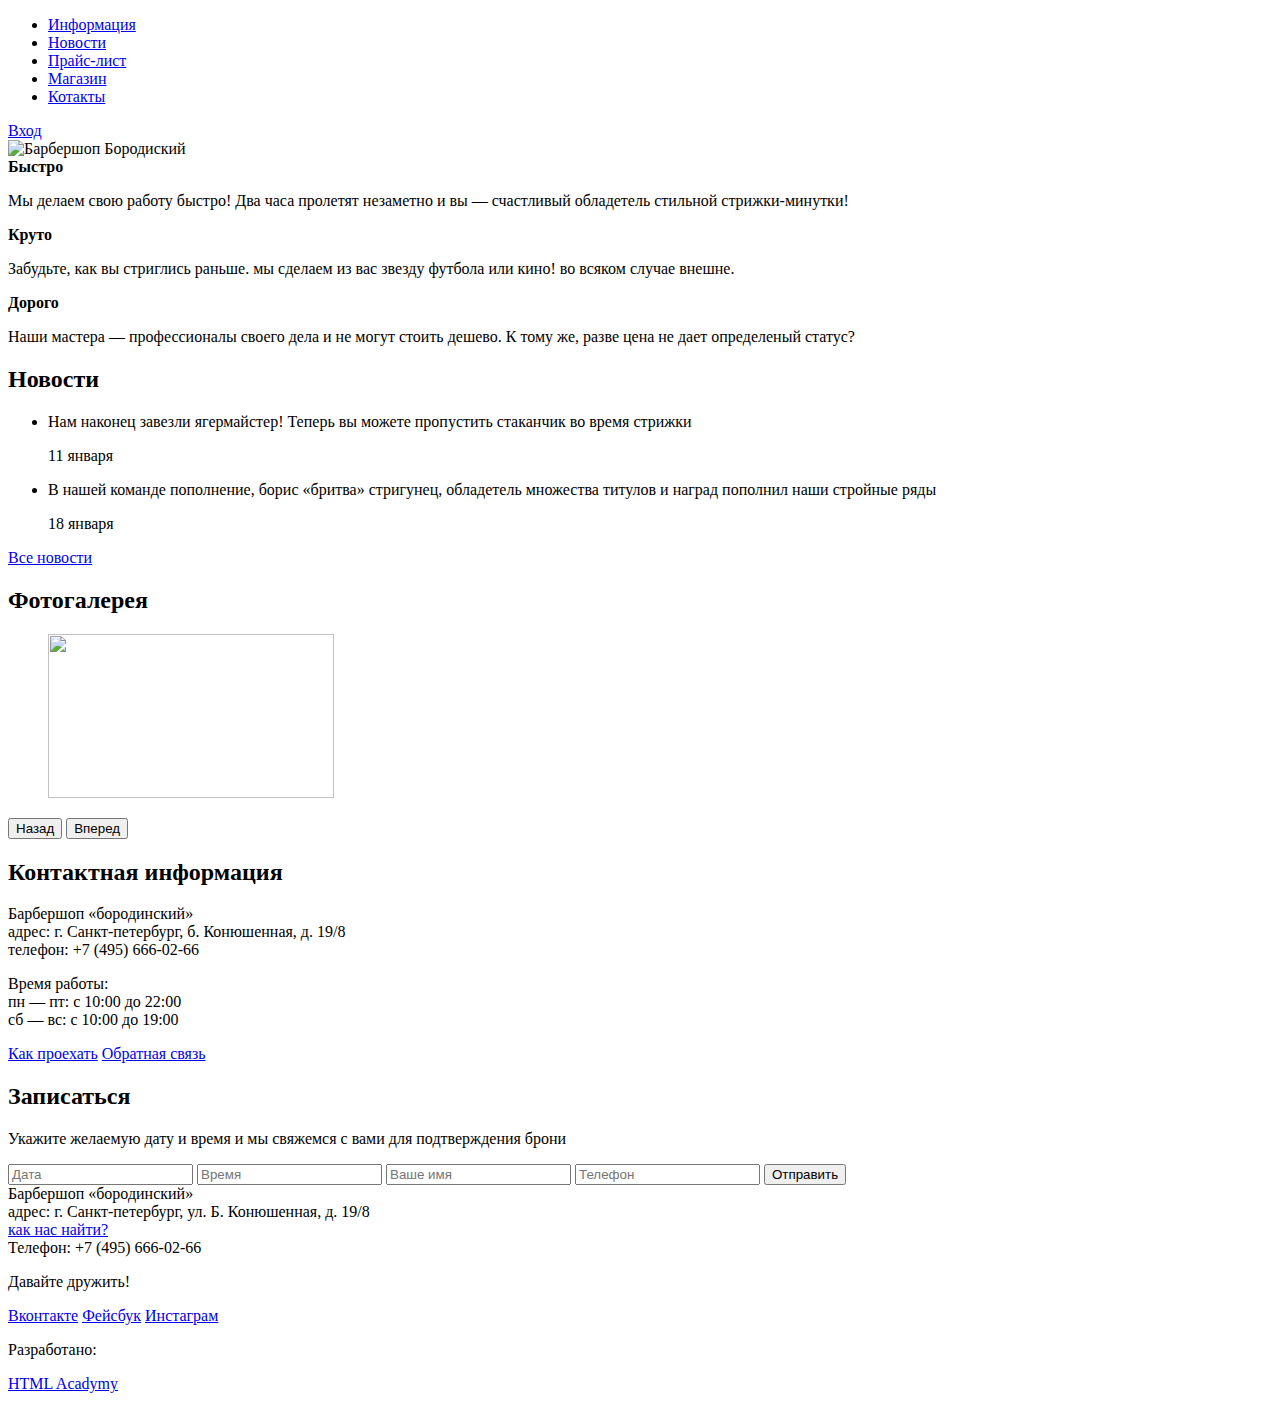
==== index.html @ eb890f3f "Add HTML text" ====
<!DOCTYPE html>
<html lang="ru">
<head>
    <meta charset="utf-8">
    <title>Барбершоп "Бородинский"</title>
    <!--<link rel="stylesheet" href="style.css">-->
</head>
<body>
  <header class="main-header">
    <div class="container">
        <nav class="main-navigator">
            <ul>
                <li><a href="#">Информация</a></li>
                <li><a href="#">Новости</a></li>
                <li><a href="#">Прайс-лист</a></li>
                <li><a href="#">Магазин</a></li>
                <li><a href="#">Котакты</a></li>
            </ul>
        </nav>
        <div class="user-block">
            <a href="#" class="login">Вход</a>
        </div>
    </div>
  </header>
  <main class="container">
    <div class="index-logo">
      <img src="img/BORODINSKI Logo.jpg" height="204" width="368" alt="Барбершоп Бородиский">
    </div>
    <section class="features">
      <div class="features-item">
        <b class="features-name">Быстро</b>
        <p>Мы делаем свою работу быстро!
          Два часа пролетят незаметно и вы —
          счастливый обладетель стильной стрижки-минутки!
        </p>
      </div>
      <div class="features-item">
        <b class="features-name">Круто</b>
        <p>Забудьте, как вы стриглись раньше.
          мы сделаем из вас звезду футбола или кино!
          во всяком случае внешне.
        </p>
      </div>
      <div class="features-item">
        <b class="features-name">Дорого</b>
        <p>Наши мастера — профессионалы своего дела
          и не могут стоить дешево. К тому же, разве
          цена не дает определеный статус?
        </p>
      </div>
    </section>
    <div class="index-content">
      <div class="index-content-left">
        <h2 class="index-content-title">Новости</h2>
        <ul class="news-preview">
          <li>
            <p>Нам наконец завезли ягермайстер!
              Теперь вы можете пропустить стаканчик
              во время стрижки
            </p>
            <time datetime="2016-01-11">11 января</time>
          </li>
          <li>
            <p>В нашей команде пополнение, борис «бритва»
              стригунец, обладетель множества титулов и
              наград пополнил наши стройные ряды
            </p>
            <time datetime="2016-01-18">18 января</time>
          </li>
        </ul>
        <a href="#" class="btn">Все новости</a>
      </div>
      <div class="index-content-right">
        <h2 class="index-content-title">Фотогалерея</h2>
        <figure class="gallery-content">
          <img src="img/Layer 21.jpg" height="164" width="286"/>
        </figure>
        <button class="btn gallery-prev">Назад</button>
        <button class="btn gallery-next">Вперед</button>
      </div>
    </div>
    <div class="index-content">
      <div class="index-content-left">
        <h2 class="index-content-title">Контактная информация</h2>
        <p>Барбершоп «бородинский»<br>
          адрес: г. Санкт-петербург, б. Конюшенная, д. 19/8<br>
          телефон: +7 (495) 666-02-66
        </p>
        <p>Время работы:<br>
          пн — пт: с 10:00 до 22:00<br>
          сб — вс: с 10:00 до 19:00
        </p>
        <a href="#" class="btn">Как проехать</a>
        <a href="#" class="btn">Обратная связь</a>
      </div>
      <div class="index-content-right">
        <h2 class="index-content-title">Записаться</h2>
        <p>Укажите желаемую дату и время и мы свяжемся с вами для подтверждения брони</p>
        <form action="#" class="appointment-form" method="post">
          <input type="text" class="text" name="date" value="" placeholder="Дата">
          <input type="text" class="text" name="time" value="" placeholder="Время">
          <input type="text" class="text" name="name" value="" placeholder="Ваше имя">
          <input type="tel" class="tel" name="phone" value="" placeholder="Телефон">
          <button class="btn" type="submit">Отправить</button>
        </form>
      </div>
    </div>
  </main>
  <footer class="main-footer">
    <div class="container">
      <section class="footer-contacts">
        Барбершоп «бородинский»<br>
        адрес: г. Санкт-петербург, ул. Б. Конюшенная, д. 19/8 <br>
        <a href="#">как нас найти?</a> <br>
        Телефон: +7 (495) 666-02-66
      </section>
      <section class="footer-social">
        <p>Давайте дружить!</p>
        <a href="#" class="social-btn social-btn-vk">Вконтакте</a>
        <a href="#" class="social-btn social-btn-fb">Фейсбук</a>
        <a href="#" class="social-btn social-btn-inst">Инстаграм</a>
      </section>
      <section class="footer-copyright">
        <p>Разработано:</p>
        <a href="#" class="btn">HTML Acadymy</a>
      </section>
    </div>
  </footer>
</body>
</html>
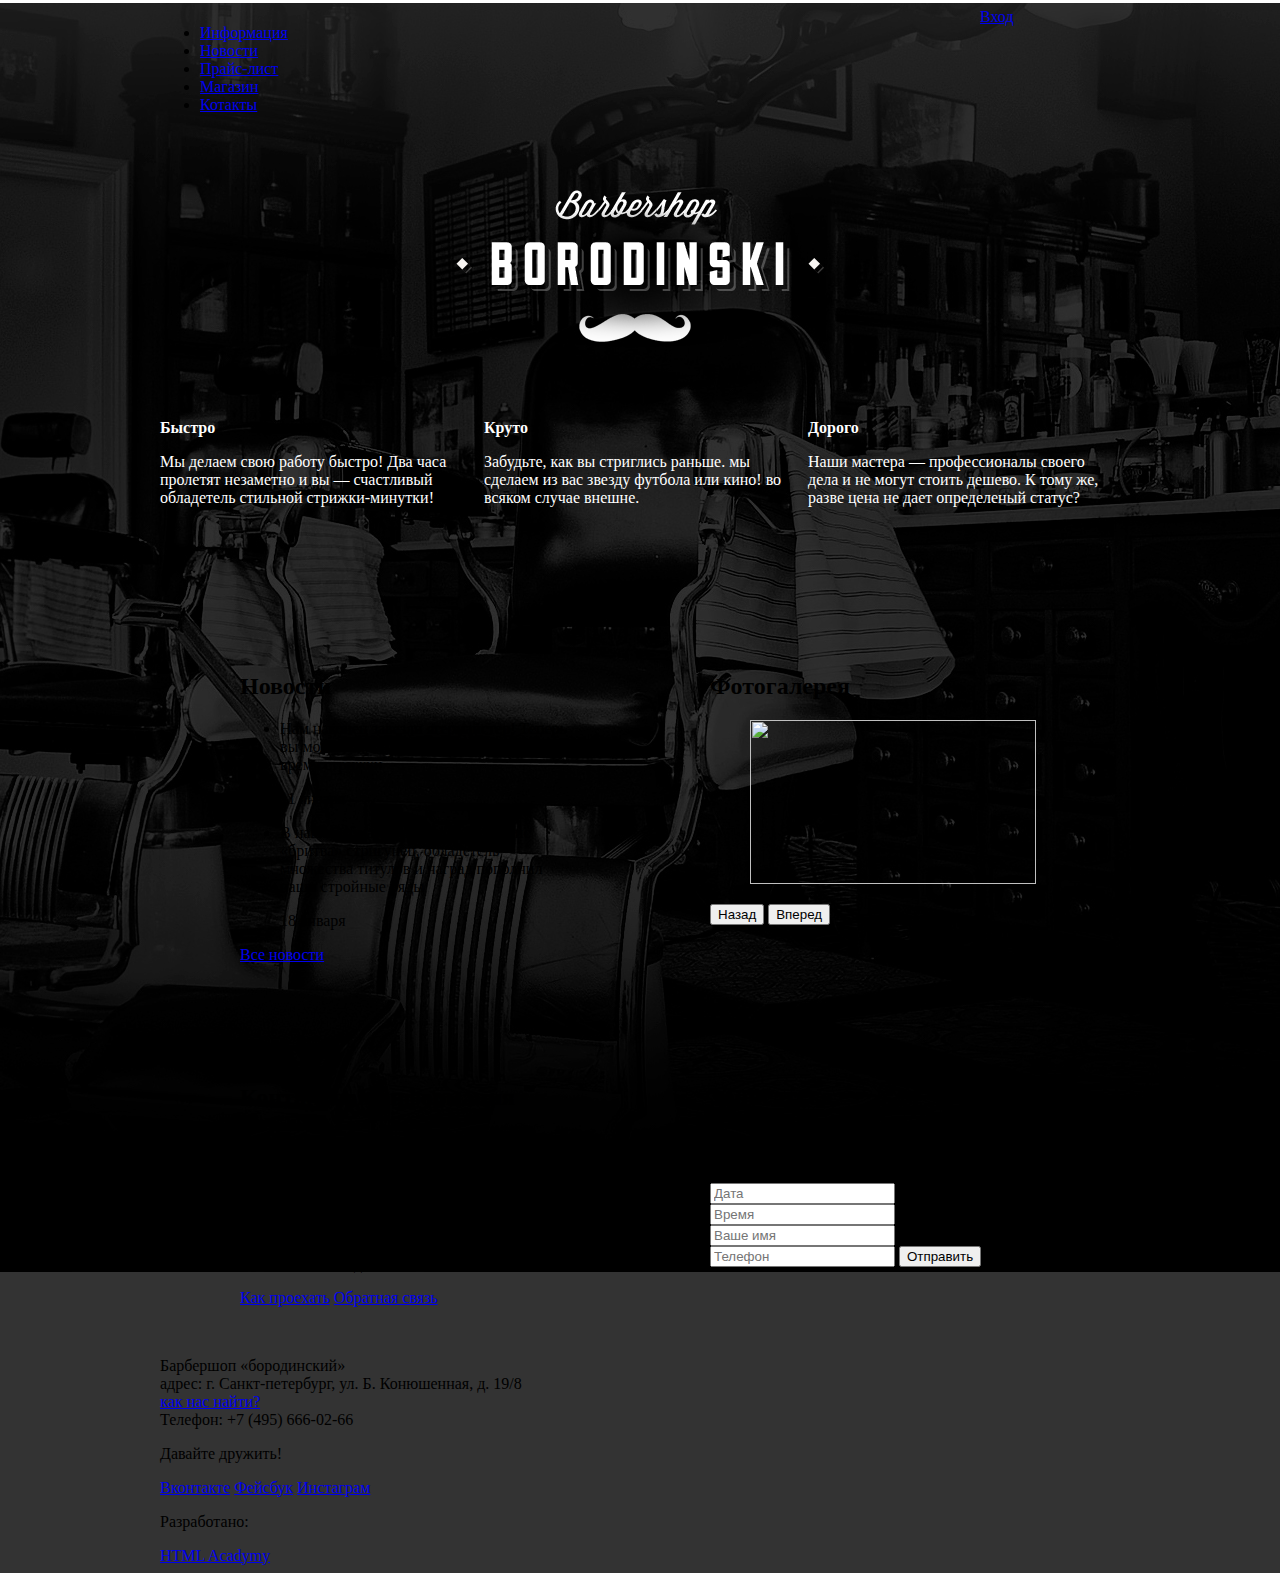
==== commit cb1ae1b0: "добавил price.html" ====
--- a/index.html
+++ b/index.html
@@ -3,11 +3,11 @@
 <head>
     <meta charset="utf-8">
     <title>Барбершоп "Бородинский"</title>
-    <!--<link rel="stylesheet" href="style.css">-->
+    <link rel="stylesheet" href="css/style.css">
 </head>
 <body>
   <header class="main-header">
-    <div class="container">
+    <div class="container clearfix">
         <nav class="main-navigator">
             <ul>
                 <li><a href="#">Информация</a></li>
@@ -24,7 +24,7 @@
   </header>
   <main class="container">
     <div class="index-logo">
-      <img src="img/BORODINSKI Logo.jpg" height="204" width="368" alt="Барбершоп Бородиский">
+      <img src="img/BORODINSKI Logo.png" height="204" width="368" alt="Барбершоп Бородиский">
     </div>
     <section class="features">
       <div class="features-item">
@@ -49,7 +49,7 @@
         </p>
       </div>
     </section>
-    <div class="index-content">
+    <div class="index-content clearfix">
       <div class="index-content-left">
         <h2 class="index-content-title">Новости</h2>
         <ul class="news-preview">
@@ -73,13 +73,13 @@
       <div class="index-content-right">
         <h2 class="index-content-title">Фотогалерея</h2>
         <figure class="gallery-content">
-          <img src="img/Layer 21.jpg" height="164" width="286"/>
+          <img src="img/index-photo1.jpg" height="164" width="286"/>
         </figure>
         <button class="btn gallery-prev">Назад</button>
         <button class="btn gallery-next">Вперед</button>
       </div>
     </div>
-    <div class="index-content">
+    <div class="index-content clearfix">
       <div class="index-content-left">
         <h2 class="index-content-title">Контактная информация</h2>
         <p>Барбершоп «бородинский»<br>
--- a/css/style.css
+++ b/css/style.css
@@ -0,0 +1,68 @@
+.clearfix::after{
+  content: "";
+  display: table;
+  clear: both;
+}
+
+.container{
+  width: 960px;
+  margin: 0 auto;
+  padding: 0 10px;
+}
+
+body{
+  background: url("../img/page-bg.jpg") no-repeat 50% 3px;
+  /*color: white;*/
+}
+
+.main-header{
+  margin-bottom: 60px;
+}
+
+.main-header .main-navigator{
+  float: left;
+  width: 780px;
+}
+
+.main-header .user-block{
+  float: right;
+  width: 140px;
+  /*padding: 20px 30px;*/
+}
+
+.index-logo{
+  height: 204px;
+  width: 368px;
+  margin: 0 auto;
+  margin-bottom: 25px;
+}
+
+.features{
+  margin-bottom: 80px;
+  color: white;
+}
+
+.features .features-item{
+  width: 300px;
+  display: inline-block;
+  margin-right: 20px;
+}
+
+.features .features-item:last-child{
+  margin-right: 0;
+}
+
+.index-content{
+  background: url("../img/index-content-bg.jpg") repeat;
+  padding: 50px 80px;
+}
+
+.index-content-left{
+  float: left;
+  width: 330px;
+}
+
+.index-content-right{
+  float: right;
+  width: 330px;
+}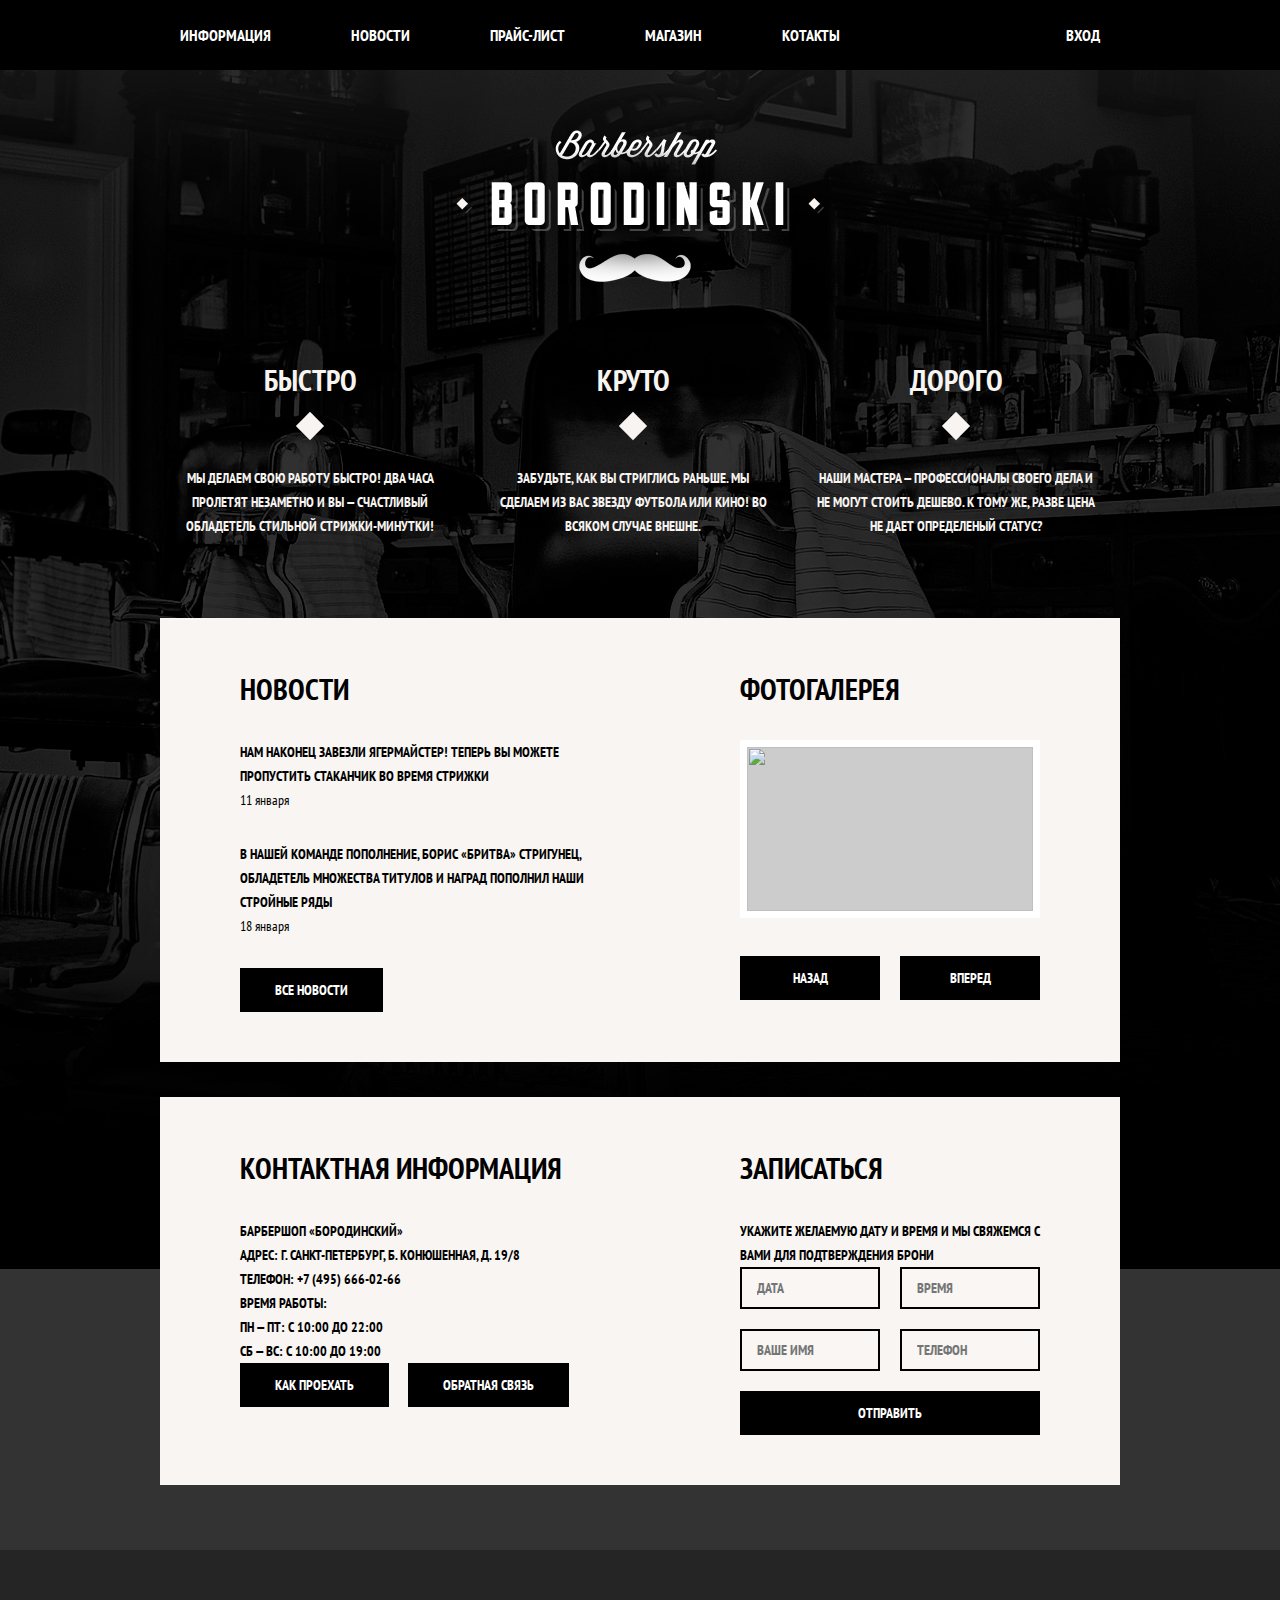
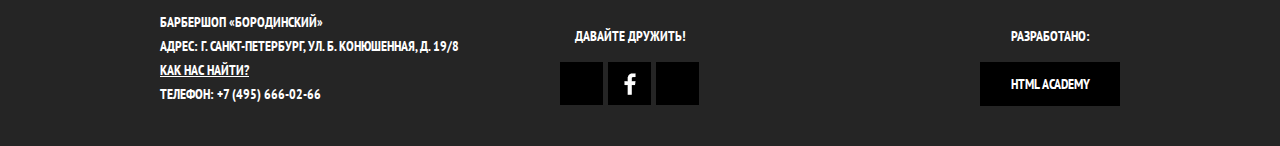
==== commit 89f8500d: "добавил price.html" ====
--- a/index.html
+++ b/index.html
@@ -1,9 +1,11 @@
 <!DOCTYPE html>
 <html lang="ru">
 <head>
-    <meta charset="utf-8">
-    <title>Барбершоп "Бородинский"</title>
-    <link rel="stylesheet" href="css/style.css">
+  <meta charset="utf-8">
+  <title>Барбершоп "Бородинский"</title>
+  <link rel="stylesheet" href="css/normalize.css">
+  <link rel="stylesheet" href="css/style.css">
+  <link href="https://fonts.googleapis.com/css?family=PT+Sans+Narrow:400,700&amp;subset=cyrillic" rel="stylesheet">
 </head>
 <body>
   <header class="main-header">
@@ -72,11 +74,13 @@
       </div>
       <div class="index-content-right">
         <h2 class="index-content-title">Фотогалерея</h2>
-        <figure class="gallery-content">
-          <img src="img/index-photo1.jpg" height="164" width="286"/>
-        </figure>
-        <button class="btn gallery-prev">Назад</button>
-        <button class="btn gallery-next">Вперед</button>
+        <div class="gallery">
+          <figure class="gallery-content">
+            <img src="img/index-photo1.jpg" height="164" width="286"/>
+          </figure>
+          <button class="btn gallery-prev">Назад</button>
+          <button class="btn gallery-next">Вперед</button>
+        </div>
       </div>
     </div>
     <div class="index-content clearfix">
@@ -107,7 +111,7 @@
     </div>
   </main>
   <footer class="main-footer">
-    <div class="container">
+    <div class="container clearfix">
       <section class="footer-contacts">
         Барбершоп «бородинский»<br>
         адрес: г. Санкт-петербург, ул. Б. Конюшенная, д. 19/8 <br>
@@ -122,7 +126,7 @@
       </section>
       <section class="footer-copyright">
         <p>Разработано:</p>
-        <a href="#" class="btn">HTML Acadymy</a>
+        <a href="#" class="btn">HTML Academy</a>
       </section>
     </div>
   </footer>
--- a/css/style.css
+++ b/css/style.css
@@ -4,19 +4,57 @@
   clear: both;
 }
 
+body{
+  background: #000000 url("../img/page-bg.jpg") no-repeat center top;
+  margin: 0;
+  min-width: 960px;
+  font-family: 'PT Sans Narrow',"Arial", sans-serif;
+  font-weight: bold;
+  font-size: 14px;
+  line-height: 24px;
+  text-transform: uppercase;
+}
+
 .container{
   width: 960px;
   margin: 0 auto;
   padding: 0 10px;
 }
 
-body{
-  background: url("../img/page-bg.jpg") no-repeat 50% 3px;
-  /*color: white;*/
-}
-
 .main-header{
   margin-bottom: 60px;
+  color: #ffffff;
+  background-color: #000000;
+}
+
+.main-navigator ul{
+  margin: 0;
+  padding: 0;
+  list-style: none;
+  font-size: 0;
+}
+
+.main-navigator li{
+  display: inline-block;
+  vertical-align: top;
+  margin-right: 40px;
+  font-size: 16px;
+  line-height: 20px;
+}
+
+.main-navigator a{
+  display: block;
+  color: #ffffff;
+  text-decoration: none;
+  padding: 25px 20px;
+}
+
+.main-navigator a:hover{
+  background-color: #242424;
+}
+
+.user-block a{
+  line-height: 20px;
 }
 
 .main-header .main-navigator{
@@ -26,8 +64,37 @@
 
 .main-header .user-block{
   float: right;
-  width: 140px;
-  /*padding: 20px 30px;*/
+  max-width: 140px;
+}
+
+.user-block .login{
+  position: relative;
+  padding: 25px 20px 25px 50px;
+  display: block;
+  color: #ffffff;
+  text-decoration: none;
+  font-size: 16px;
+  line-height: 20px;
+}
+
+.user-block .login:after{
+  position: absolute;
+  left:20px;
+  top:50%;
+  margin-top:-8px;
+  content: "";
+  width: 18px;
+  height: 16px;
+  background: url("../img/exit.png") no-repeat center top;
+  opacity: 0.3;
+}
+
+.user-block .login:hover{
+  background-color: #242424;
+}
+
+.user-block .login:hover::after{
+  opacity: 1;
 }
 
 .index-logo{
@@ -39,30 +106,292 @@
 
 .features{
   margin-bottom: 80px;
-  color: white;
+  color: #f7f4f1;
 }
 
 .features .features-item{
   width: 300px;
   display: inline-block;
   margin-right: 20px;
+
+  text-align: center;
 }
 
 .features .features-item:last-child{
   margin-right: 0;
 }
 
+.features-name{
+  display: block;
+  position: relative;
+  padding-bottom: 35px;
+  margin-bottom: 30px;
+
+  font-size: 30px;
+  line-height: 42px;
+}
+
+.features-name::after{
+  content: "";
+  position: absolute;
+  bottom: 0;
+  left: 50%;
+  margin-left: -10px;
+  width: 20px;
+  height: 20px;
+
+  background-color: #f7f4f1;
+  -webkit-transform: rotate(45deg);
+  -moz-transform: rotate(45deg);
+  -ms-transform: rotate(45deg);
+  -o-transform: rotate(45deg);
+  transform: rotate(45deg);
+}
+
+.features-item p{
+  margin:10px;
+  margin-bottom: 0;
+
+  font-size: 14px;
+  line-height: 24px;
+}
+
 .index-content{
-  background: url("../img/index-content-bg.jpg") repeat;
   padding: 50px 80px;
+  margin-bottom: 35px;
+
+  color: #000000;
+
+  background: url("../img/index-delimiter.jpg.png") no-repeat center,
+              #f8f5f2 url("../img/index-content-bg.jpg") repeat;
+}
+
+.index-content:last-child{
+  margin-bottom: 65px;
 }
 
 .index-content-left{
   float: left;
-  width: 330px;
+  width: 380px;
 }
 
 .index-content-right{
   float: right;
-  width: 330px;
+  width: 300px;
+}
+
+.index-content-title{
+  display: block;
+  margin: 0;
+  margin-bottom: 30px;
+
+  font-size: 30px;
+  line-height: 42px;
+  color:#000000;
+}
+
+.news-preview{
+  padding: 0;
+  margin: 0;
+
+  list-style: none;
+}
+
+.news-preview li{
+  margin-bottom: 30px;
+  padding-right: 35px;
+}
+
+.index-content p{
+  margin: 0;
+
+  font-size: 14px;
+  line-height: 24px;
+}
+
+.index-content time{
+  font-size: 14px;
+  line-height: 24px;
+  font-weight: 400;
+  text-transform: none;
+}
+
+.gallery{
+  position: relative;
+  height: 260px;
+}
+
+.gallery .gallery-prev{
+  position: absolute;
+  bottom: 0;
+  left:0;
+
+  width: 140px;
+}
+
+.gallery .gallery-next{
+  position: absolute;
+  bottom: 0;
+  right:0;
+
+  width: 140px;
+  margin-right: 0;
+}
+
+.gallery-content{
+  height: 164px;
+
+  margin: 0;
+
+  background-color: #cccccc;
+  border: 7px solid #ffffff;
+  /*-webkit-box-sizing: border-box;*/
+  /*-moz-box-sizing: border-box;*/
+  /*box-sizing: border-box;*/
+  /*overflow: hidden;*/
+}
+
+.gallery-content img{
+  width: 286px;
+  height: 164px;
+}
+
+.btn{
+  display: inline-block;
+  margin-right: 16px;
+  padding: 10px 35px;
+
+  color: #ffffff;
+  font-size: 14px;
+  line-height: 24px;
+  font-weight: 700;
+  font-family: 'PT Sans Narrow', "Arial", sans-serif;
+  text-align: center;
+  vertical-align: top;
+
+  background-color: #000000;
+  border: none;
+  outline: none;
+  cursor: pointer;
+  text-decoration: none;
+  text-transform: uppercase;
+}
+
+.btn:hover,
+.btn:active{
+  background-color: #663d15;
+}
+
+.btn.disabled,
+.btn:disabled{
+  cursor: default;
+  opacity: 0.5;
+}
+
+.btn.disabled:hover,
+.btn:disabled:hover{
+  background-color: #000000;
+}
+
+.appointment-form input{
+  width: 106px;
+  padding: 7px 15px;
+
+  float: left;
+  margin-right: 20px;
+  margin-bottom: 20px;
+
+  background-color: #f9f6f3;
+  outline: none;
+  border: 2px solid #000000;
+
+  color: #000000;
+  font-size: 14px;
+  line-height: 24px;
+  font-weight: 700;
+  font-family: 'PT Sans Narrow', "Arial", sans-serif;
+  text-transform: uppercase;
+}
+
+.appointment-form input:nth-child(2n){
+  margin-right: 0px;
+}
+
+.appointment-form .btn{
+  margin: 0;
+  clear: both;
+  display: block;
+  width: 100%;
+}
+
+.main-footer{
+  padding-top: 60px;
+  padding-bottom: 40px;
+  background: #252525 url("../img/index-footer-bg.jpg");
+  color: white;
+}
+
+.main-footer a{
+  color: #ffffff;
+}
+
+.footer-contacts{
+  width: 310px;
+  float: left;
+  margin-right: 90px;
+}
+
+.footer-social{
+  width: 140px;
+  float: left;
+
+  font-size: 0px;
+}
+
+.footer-social p{
+  font-size: 14px;
+  text-align: center;
+}
+
+.footer-social .social-btn{
+  display: inline-block;
+
+  width: 43px;
+  height: 43px;
+  background-color: #000000;
+
+  margin-right: 5px;
+}
+
+.footer-social .social-btn:last-child{
+  margin-right: 0;
+}
+
+.social-btn-vk{
+  background: url("../img/VK.png") no-repeat center;
+}
+
+.social-btn-fb{
+  background: url("../img/FB.png") no-repeat center;
+}
+
+.social-btn-inst{
+  background: url("../img/INST.png") no-repeat center;
+}
+
+.footer-copyright{
+  width: 140px;
+  float: right;
+  text-align: center;
+}
+
+.footer-copyright a{
+  display: block;
+  width: 140px;
+
+  padding-left: 0;
+  padding-right:0;
+  margin-right: 0px;
+
+  text-align: center;
 }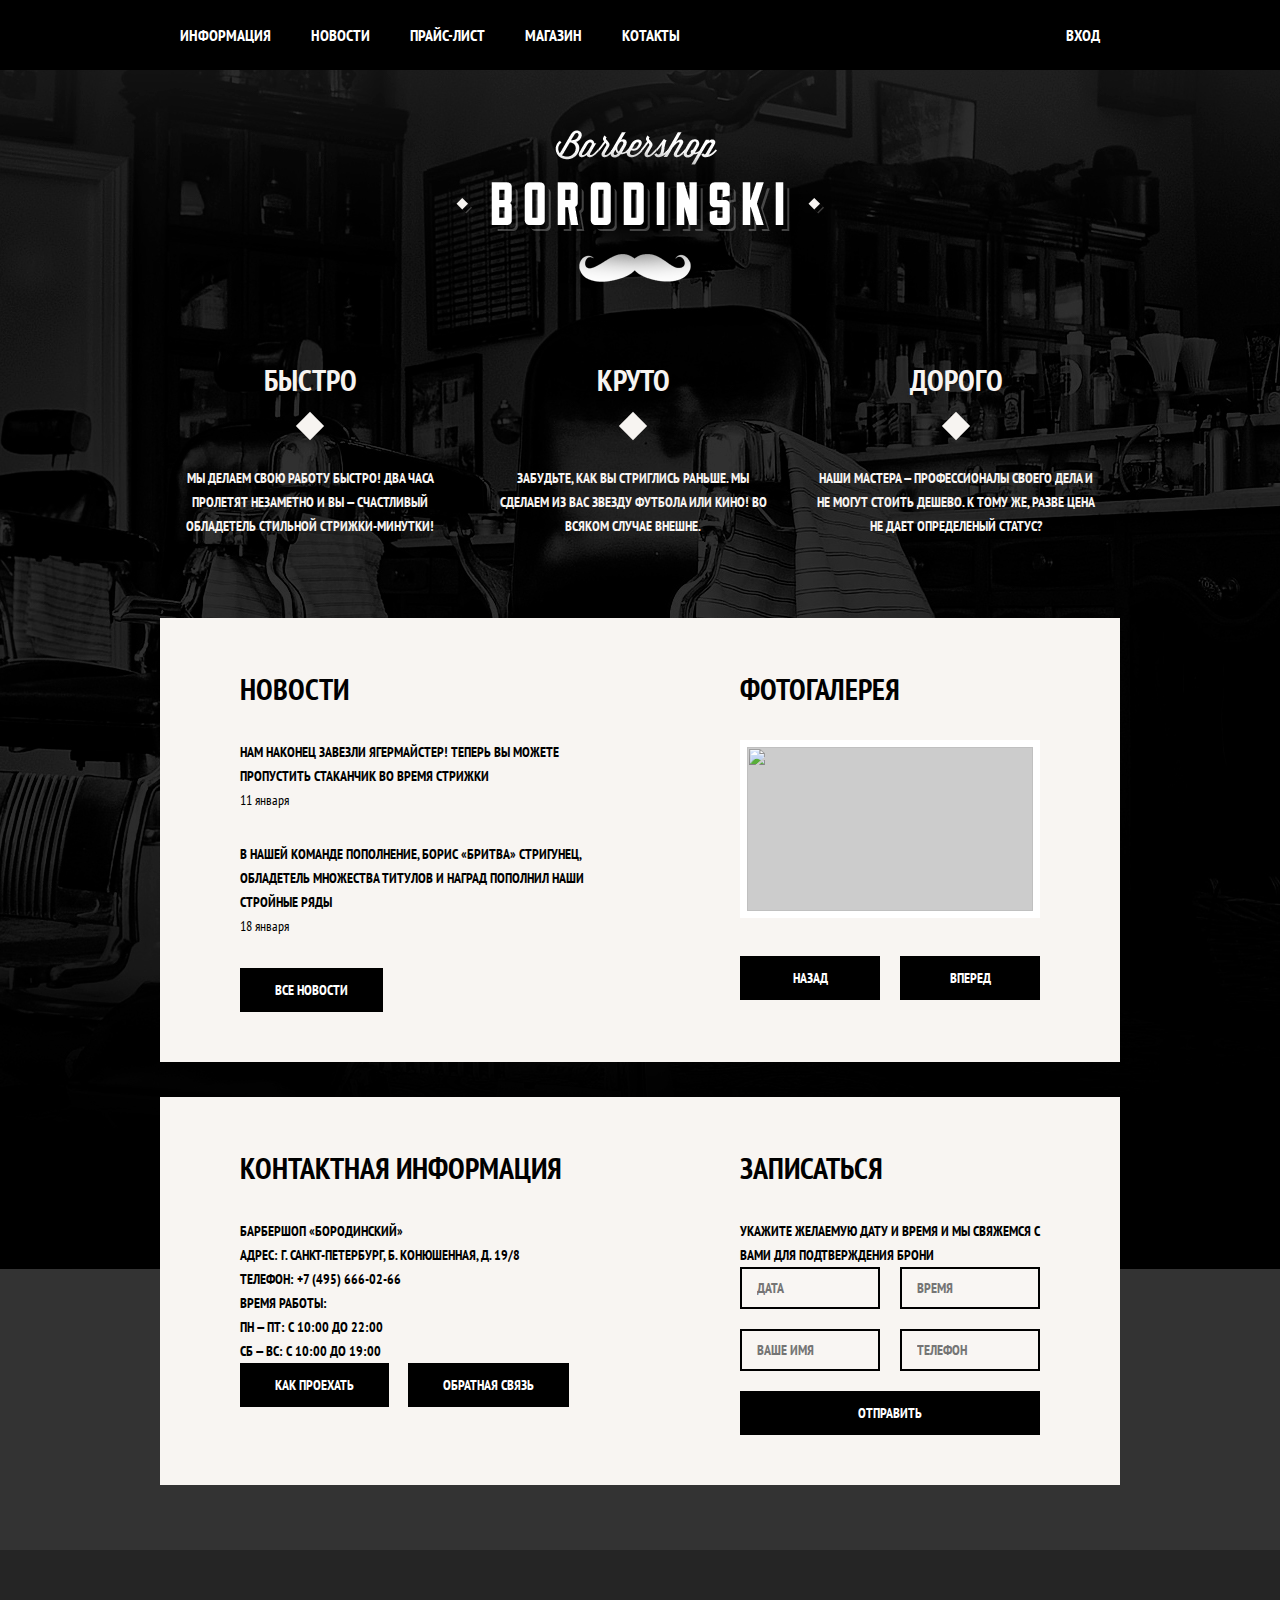
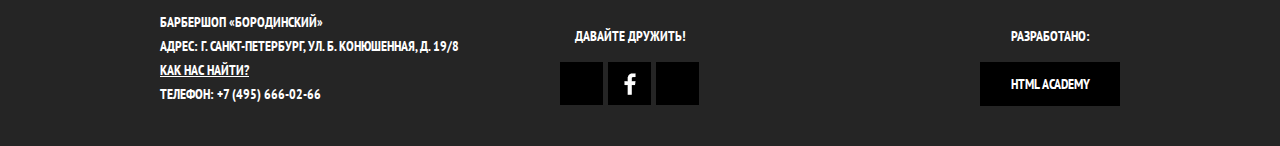
==== commit 26f3440e: "Продолжаем верстку" ====
--- a/index.html
+++ b/index.html
@@ -14,7 +14,7 @@
             <ul>
                 <li><a href="#">Информация</a></li>
                 <li><a href="#">Новости</a></li>
-                <li><a href="#">Прайс-лист</a></li>
+                <li><a href="price.html">Прайс-лист</a></li>
                 <li><a href="#">Магазин</a></li>
                 <li><a href="#">Котакты</a></li>
             </ul>
--- a/css/style.css
+++ b/css/style.css
@@ -15,6 +15,8 @@
   text-transform: uppercase;
 }
 
+
+
 .container{
   width: 960px;
   margin: 0 auto;
@@ -27,6 +29,10 @@
   background-color: #000000;
 }
 
+.inner-page .main-header{
+  margin-bottom: 55px;
+}
+
 .main-navigator ul{
   margin: 0;
   padding: 0;
@@ -36,10 +42,37 @@
 
 .main-navigator li{
   display: inline-block;
+
   vertical-align: top;
-  margin-right: 40px;
   font-size: 16px;
   line-height: 20px;
+}
+
+.main-navigator .active{
+  position: relative;
+
+  background: none;
+}
+
+.main-navigator .active::after{
+  content: "";
+  position: absolute;
+  bottom:0;
+  left: 20px;
+  right: 20px;
+
+  height: 5px;
+
+  background-color: #ffffff;
+}
+
+.main-navigator .active a:hover{
+  background: none;
+}
+
+.main-navigator .active span{
+  display: block;
+  padding: 25px 20px;
 }
 
 .main-navigator a{
@@ -324,6 +357,136 @@
   width: 100%;
 }
 
+/*=================Стили внутренних страниц================*/
+
+.inner-page{
+  color: #000000;
+  background: #f8f3f0 url("../img/index-content-bg.jpg");
+}
+
+.main-navigator .inner-logo{
+  float: left;
+  width: 111px;
+  height: 20px;
+}
+
+.main-navigator .inner-logo:hover{
+  background: none;
+}
+
+.inner-page-title h1{
+  margin: 0;
+  margin-bottom: 20px;
+  padding: 0;
+
+  font-size: 32px;
+  line-height: 42px;
+}
+
+.breadcrumbs{
+  margin: 0;
+  padding: 0;
+
+  list-style: none;
+}
+
+.breadcrumbs li{
+  position: relative;
+  display: inline;
+
+  padding-right: 40px;
+
+  font-size: 14px;
+  line-height: 24px;
+}
+
+.breadcrumbs li:after{
+  content: "";
+  position: absolute;
+
+  width: 8px;
+  height: 8px;
+
+  top:50%;
+  right: 20px;
+  margin-top: -4px;
+  margin-right: -8px;
+
+  background-color: #000000;
+  -webkit-transform: rotate(45deg);
+  -moz-transform: rotate(45deg);
+  -ms-transform: rotate(45deg);
+  -o-transform: rotate(45deg);
+  transform: rotate(45deg);
+}
+
+.breadcrumbs li:last-child::after{
+  content: none;
+}
+
+.breadcrumbs .current{
+  color: #aba9a7;
+}
+
+.breadcrumbs a{
+  color: #000000;
+
+  text-decoration: none;
+}
+
+.breadcrumbs a:hover{
+  text-decoration: underline;
+}
+
+.inner-content{
+  margin-bottom: 75px;
+}
+
+
+.inner-content h2{
+  margin-top: 60px;
+  margin-bottom: 30px;
+
+  font-size: 24px;
+  line-height: 30px;
+}
+
+.inner-content h3{
+  margin-top: 60px;
+  margin-bottom: 30px;
+
+  font-size: 20px;
+  line-height: 24px;
+}
+
+.inner-content h2+h3{
+  margin-top: 30px;
+}
+
+.inner-content p{
+  margin: 14px 0;
+}
+
+.inner-content table{
+  border-collapse: collapse;
+}
+
+.inner-content td{
+  padding: 10px 15px;
+  border: 2px solid #000000;
+}
+/*==========================================================*/
+
+
+/*===========Особыестили для контентных блоков==============*/
+.bigheading{
+  margin-top: 55px;
+  margin-bottom: 65px;
+
+  text-align: center;
+}
+
+/*==========================================================*/
 .main-footer{
   padding-top: 60px;
   padding-bottom: 40px;
